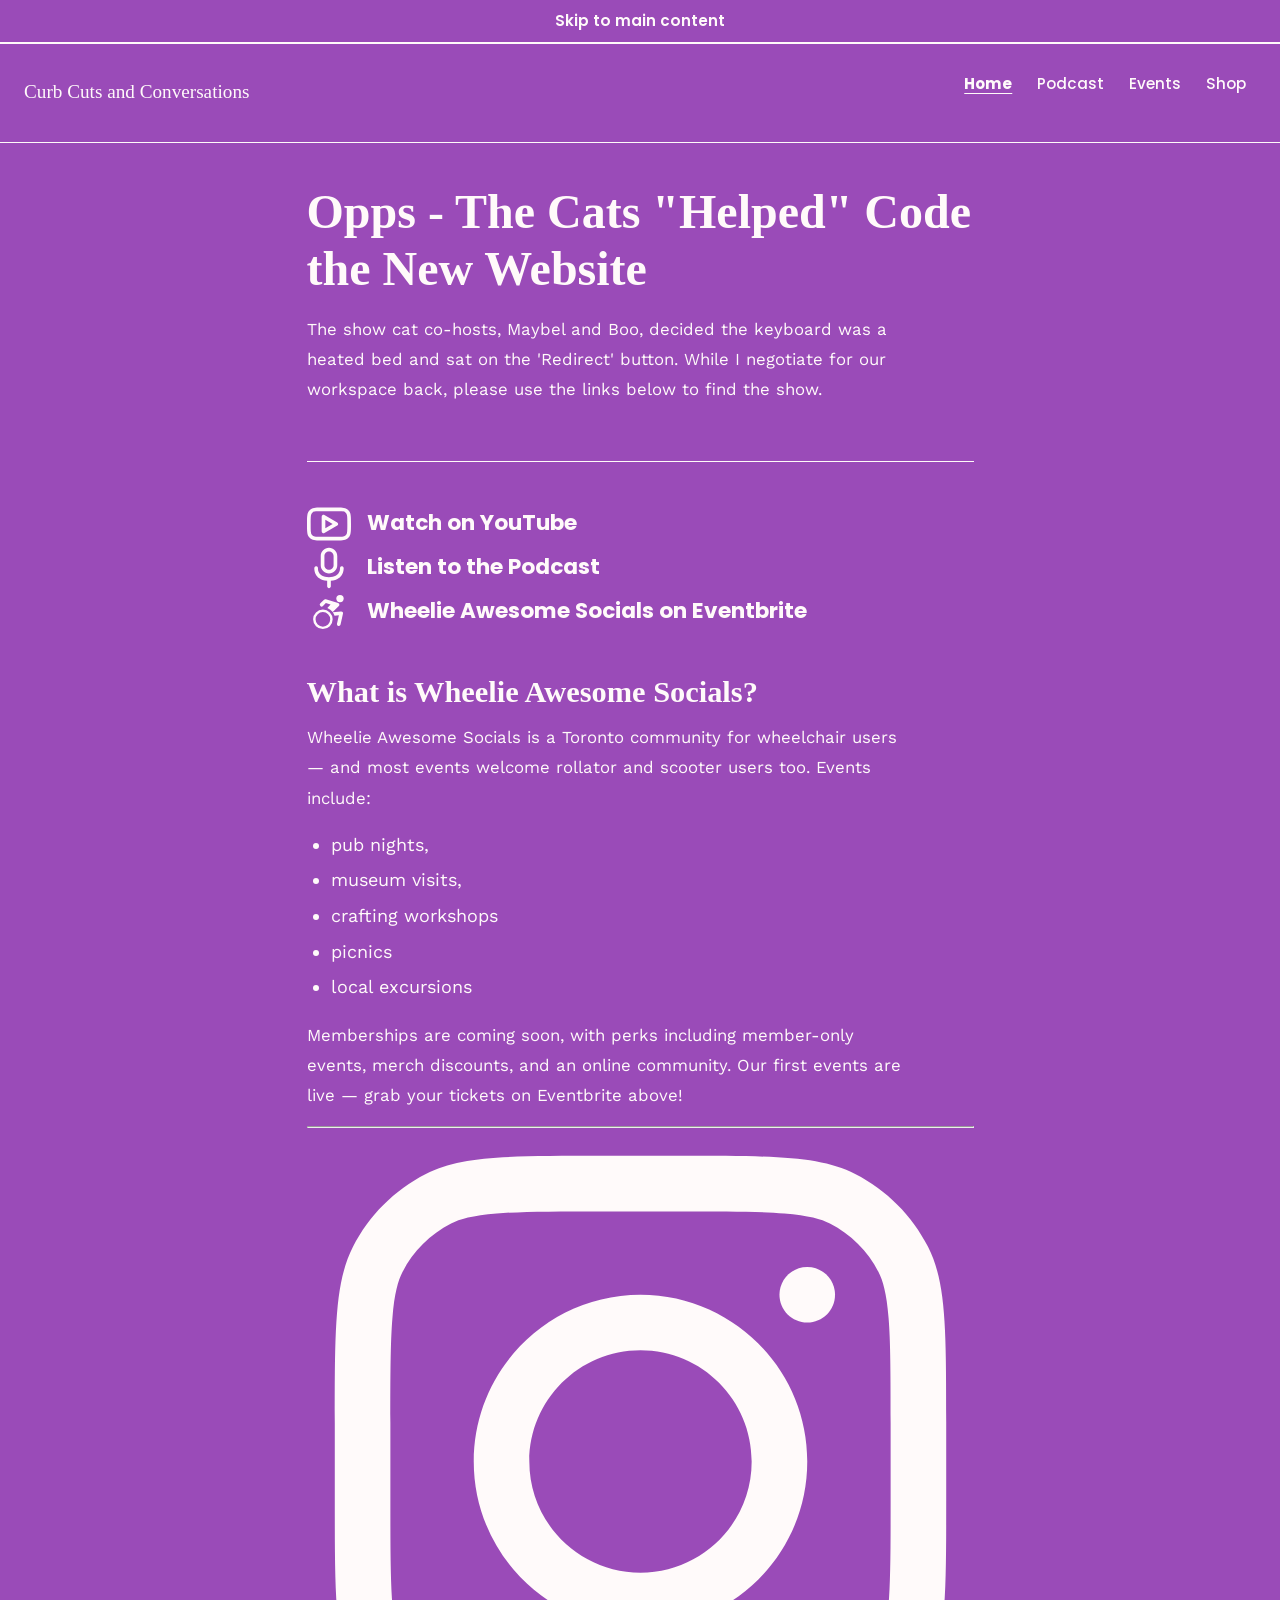
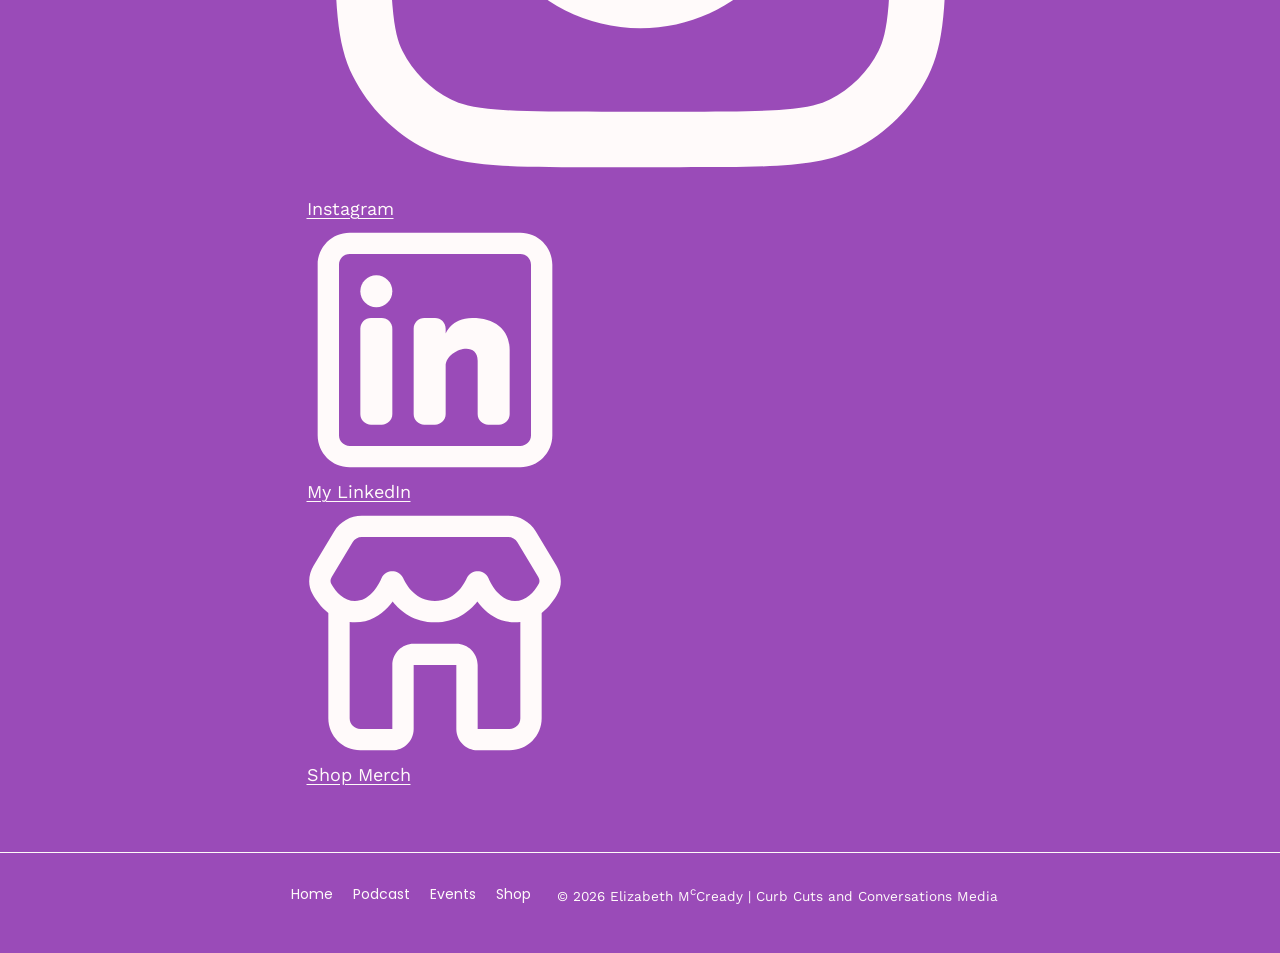
==== index.html @ c2211723 "inital code. there's issues" ====
<!DOCTYPE html>
<html lang="en">
<head>
    <meta charset="UTF-8">
    <meta name="viewport" content="width=device-width, initial-scale=1.0">
    <title>Curb Cuts and Conversations | Cats Sitting on Keyboard!</title>

    <link rel="preconnect" href="https://fonts.googleapis.com">
    <link rel="preconnect" href="https://fonts.gstatic.com" crossorigin>
    <link href="https://fonts.googleapis.com/css2?family=Federo&family=Poppins:wght@400;600;700&family=Work+Sans:wght@400;700&display=swap" rel="stylesheet">

    <link rel="stylesheet" href="styles/css-reset.css">
    <link rel="stylesheet" href="styles/variables.css">
    <link rel="stylesheet" href="styles/styles.css">
</head>

<body>
    <a href="#main-content" class="skip-nav">Skip to main content</a>

    <header class="site-header">
        <a href="/" class="site-header__logo">Curb Cuts and Conversations</a>

        <button
            id="mobile-nav-trigger"
            popovertarget="mobile-nav"
            aria-expanded="false"
            aria-controls="mobile-nav"
        >
            <svg aria-hidden="true" focusable="false" width="16" height="16" viewBox="0 0 24 24" fill="none" stroke="currentColor" stroke-width="2.5" stroke-linecap="round">
                <line x1="3" y1="6" x2="21" y2="6"/>
                <line x1="3" y1="12" x2="21" y2="12"/>
                <line x1="3" y1="18" x2="21" y2="18"/>
            </svg>
            Menu
        </button>

        <nav id="desktop-nav" aria-label="Primary navigation">
            <ul>
                <li><a href="/" aria-current="page">Home</a></li>
                <li><a href="podcast.html">Podcast</a></li>
                <li><a href="events.html">Events</a></li>
                <li><a href="https://shop.curbcuts.fm" rel="external">Shop</a></li>
            </ul>
        </nav>
    </header>

    <div id="mobile-nav" popover>
        <button
            id="mobile-nav-close"
            popovertarget="mobile-nav"
            popovertargetaction="hide"
            aria-label="Close menu"
        >&#x2715;</button>
        <nav>
            <ul>
                <li><a href="/" aria-current="page">Home</a></li>
                <li><a href="podcast.html">Podcast</a></li>
                <li><a href="events.html">Events</a></li>
                <li><a href="https://shop.curbcuts.fm" rel="external">Shop</a></li>
            </ul>
        </nav>
    </div>

    <main id="main-content">
        <section class="hero">
            <h1 class="hero__title">Opps - The Cats "Helped" Code the New Website</h1>
            <p>
                The show cat co-hosts, Maybel and Boo, decided the keyboard was a heated bed and sat on the 'Redirect' button. While I negotiate for our workspace back, please use the links below to find the show.
            </p>
        </section>

        <section class="navigation-area">
            <div class="cta-stack">
                <a href="https://www.youtube.com/@GingerKiwiOnWheels/podcasts" class="brand-link">
                    <img src="icons/icon--youtube.svg" alt="" class="brand-link__icon" aria-hidden="true">
                    <span>Watch on YouTube</span>
                </a>

                <a href="https://rss.com/podcasts/curbcuts/" class="brand-link">
                    <img src="icons/icon--microphone-01.svg" alt="" class="brand-link__icon" aria-hidden="true">
                    <span>Listen to the Podcast</span>
                </a>

                <a href="https://Events.CurbCuts.fm" class="brand-link">
                    <img src="icons/icon--was-wheelchair.svg" alt="" class="brand-link__icon" aria-hidden="true">
                    <span>Wheelie Awesome Socials on Eventbrite</span>
                </a>
            </div>

            <section class="wheelie-awesome-info">
                <h2>What is Wheelie Awesome Socials?</h2>
                <p>Wheelie Awesome Socials is a Toronto community for wheelchair users — and most events welcome rollator and scooter users too. Events include:</p>
                <ul>
                    <li>pub nights,</li>
                    <li>museum visits,</li>
                    <li>crafting workshops</li>
                    <li>picnics</li>
                    <li>local excursions</li>
                </ul>
                <p>Memberships are coming soon, with perks including member-only events, merch discounts, and an online community. Our first events are live — grab your tickets on Eventbrite above!</p>
            </section>

            <hr class="navigation-divider">

            <nav class="secondary-links" aria-label="Social and Shop">
                <a href="https://www.instagram.com/gingerkiwionwheels/" class="social-link">
                    <img src="icons/icon--instagram.svg" alt="" class="social-link__icon" aria-hidden="true">
                    <span>Instagram</span>
                </a>

                <a href="https://www.linkedin.com/in/elizabethmccready/" class="social-link">
                    <img src="icons/icon--linkedin.svg" alt="" class="social-link__icon" aria-hidden="true">
                    <span>My LinkedIn</span>
                </a>

                <a href="https://shop.curbcuts.fm" class="social-link">
                    <img src="icons/icon--shop.svg" alt="" class="social-link__icon" aria-hidden="true">
                    <span>Shop Merch</span>
                </a>
            </nav>
        </section>
    </main>

    <footer class="site-footer">
        <div class="site-footer__inner">
            <nav aria-label="Footer navigation">
                <ul>
                    <li><a href="/">Home</a></li>
                    <li><a href="podcast.html">Podcast</a></li>
                    <li><a href="events.html">Events</a></li>
                    <li><a href="https://shop.curbcuts.fm" rel="external">Shop</a></li>
                </ul>
            </nav>
            <p class="site-footer__copyright">© 2026 Elizabeth M<sup>c</sup>Cready | Curb Cuts and Conversations Media</p>
        </div>
    </footer>

</body>
</html>
---- styles/variables.css ----
:root {
   /* ==========================================================================
      BRAND COLORS (Consolidated from Brand Kit & elizabethmccready.com Site)
      ========================================================================== */
   
    /* PRIMARY PURPLE SERIES */
    --brand-tilite-purple: #9a4bb8;        /* Main Brand Color */
    --brand-tilite-purple-dark: #2e1737;   /* Secondary / Hover */
    --brand-tilite-purple-bg: #1f0f25;     /* Dark BG (instead of black-almost) */

    /* ACCENT COLORS */
    --brand-green: #a9c661;               /* High-Contrast / A11y Ring */
    --brand-green-light: #cff2a8;         /* Subtle accents */
    --brand-blue: #88edfd;                /* Social / UI accents */
    --brand-blue-dark: #0b3350;
    --brand-blue-accent: #365165;
    --brand-pink: #ffb2bb;                /* Merch / Social accent */

    /* NEUTRALS */
    --brand-white-almost: #fffafa;
    --brand-black-almost: #080409;
    --brand-black-true: #000000;

    /* ==========================================================================
       TYPOGRAPHY (Includes Pro Site updates: Merchant & London)
       ========================================================================== */

    /* Headings & Display */
    --brand-font-heading: 'Fedaro', serif;
    --brand-font-social-heading: 'Poppins', sans-serif;
    --brand-font-merchant: 'Merchant', sans-serif; /* Added from elizabethmccready.com */
    --brand-font-london: 'London', serif;         /* Added from elizabethmccready.com */

    /* Body & Utility */
    --brand-font-body: 'Work Sans', sans-serif;
    --brand-font-cats: 'Marykate', cursive;

    /* Merch Specific */
    --brand-font-merch-logo: 'Alice', serif;
    --brand-font-merch-series: 'Kirang Haerang', sans-serif;

    /* ==========================================================================
       LAYOUT & GRID (Synced with page-layout logic)
       ========================================================================== */
    
    --main-column: minmax(0, 65ch);
    --gutter: 1.5rem;
}
---- styles/styles.css ----
/* ==========================================================================
   BASE
   ========================================================================== */

body {
    background-color: var(--brand-tilite-purple);
    color: var(--brand-white-almost);
    display: flex;
    flex-direction: column;
    font-family: var(--brand-font-body);
    font-size: 1.125rem;
    min-height: 100dvh;
}

main {
    flex: 1;
    margin: 0 auto;
    max-width: 65ch;
    padding: 2.5rem var(--gutter) 4rem;
    width: 100%;
}

/* ==========================================================================
   TYPOGRAPHY
   ========================================================================== */

h1, h2, h3, h4 {
    font-family: var(--brand-font-heading);
    line-height: 1.2;
}

h1 { font-size: clamp(2rem, 6vw, 3rem); margin-bottom: 1rem; }
h2 { font-size: clamp(1.4rem, 4vw, 1.9rem); margin-bottom: 0.75rem; margin-top: 2.5rem; }
h3 { font-size: clamp(1.1rem, 3vw, 1.35rem); margin-bottom: 0.5rem; margin-top: 1.75rem; }

p {
    font-size: 1.05rem;
    line-height: 1.8;
    margin-bottom: 1rem;
    max-width: 60ch;
}

ul, ol { margin-bottom: 1rem; padding-left: 1.5rem; }
li { line-height: 1.8; margin-bottom: 0.2rem; }

/* ==========================================================================
   LINKS — accessibility states only
   ========================================================================== */

a {
    color: var(--brand-white-almost);
    text-underline-offset: 3px;
}

a:hover {
    color: var(--brand-white-almost);
    text-decoration-color: var(--brand-white-almost);
}

a:focus-visible {
    color: var(--brand-white-almost);
    outline: 3px solid var(--brand-white-almost);
    outline-offset: 3px;
    border-radius: 2px;
    text-decoration: none;
}

a:active {
    color: var(--brand-blue);
}

/* ==========================================================================
   SKIP NAV — visible
   ========================================================================== */

.skip-nav {
    display: block;
    background-color: var(--brand-tilite-purple);
    border-bottom: 2px solid var(--brand-white-almost);
    color: var(--brand-white-almost);
    font-family: var(--brand-font-social-heading);
    font-size: 0.95rem;
    font-weight: 600;
    padding: 0.6rem var(--gutter);
    text-align: center;
    text-decoration: none;
    width: 100%;
}

.skip-nav:hover { color: var(--brand-white-almost); }
.skip-nav:focus-visible {
    outline: 3px solid var(--brand-white-almost);
    outline-offset: -3px;
    color: var(--brand-white-almost);
}
.skip-nav:active { color: var(--brand-blue); }

/* ==========================================================================
   HEADER
   ========================================================================== */

.site-header {
    background-color: var(--brand-tilite-purple);
    border-bottom: 1px solid var(--brand-white-almost);
    display: grid;
    grid-template-areas: 'logo nav';
    grid-template-columns: 1fr auto;
    align-items: center;
    padding: 1.25rem var(--gutter);
}

.site-header__logo {
    font-family: var(--brand-font-heading);
    font-size: clamp(0.95rem, 2.5vw, 1.2rem);
    color: var(--brand-white-almost);
    grid-area: logo;
    text-decoration: none;
}

.site-header__logo:hover { color: var(--brand-white-almost); }
.site-header__logo:focus-visible {
    color: var(--brand-white-almost);
    outline: 3px solid var(--brand-white-almost);
    outline-offset: 3px;
    border-radius: 2px;
}
.site-header__logo:active { color: var(--brand-blue); }

/* ==========================================================================
   DESKTOP NAV
   ========================================================================== */

#desktop-nav { grid-area: nav; }

#desktop-nav ul {
    display: flex;
    gap: 0.25rem;
    list-style: none;
    padding: 0;
}

#desktop-nav a {
    color: var(--brand-white-almost);
    display: block;
    font-family: var(--brand-font-social-heading);
    font-size: 0.95rem;
    font-weight: 500;
    padding: 0.35rem 0.65rem;
    text-decoration: none;
}

#desktop-nav a:hover { color: var(--brand-white-almost); text-decoration: underline; text-underline-offset: 4px; }
#desktop-nav a:focus-visible { color: var(--brand-white-almost); outline: 3px solid var(--brand-white-almost); outline-offset: 2px; border-radius: 3px; text-decoration: none; }
#desktop-nav a:active { color: var(--brand-blue); }
#desktop-nav a[aria-current="page"] { font-weight: 700; text-decoration: underline; text-underline-offset: 4px; }

/* ==========================================================================
   MOBILE NAV TRIGGER
   ========================================================================== */

#mobile-nav-trigger {
    align-items: center;
    background: none;
    border: 1px solid var(--brand-white-almost);
    border-radius: 4px;
    color: var(--brand-white-almost);
    cursor: pointer;
    display: none;
    font-family: var(--brand-font-social-heading);
    font-size: 0.9rem;
    font-weight: 600;
    gap: 0.4rem;
    grid-area: nav;
    justify-self: end;
    padding: 0.4rem 0.75rem;
}

#mobile-nav-trigger:hover { color: var(--brand-white-almost); border-color: var(--brand-white-almost); }
#mobile-nav-trigger:focus-visible { outline: 3px solid var(--brand-white-almost); outline-offset: 3px; color: var(--brand-white-almost); border-color: var(--brand-white-almost); }
#mobile-nav-trigger:active { color: var(--brand-blue); border-color: var(--brand-blue); }

/* ==========================================================================
   MOBILE NAV POPOVER
   ========================================================================== */

#mobile-nav {
    background: var(--brand-tilite-purple);
    border: none;
    height: 100dvh;
    inset: 0;
    margin: 0;
    max-height: 100dvh;
    max-width: 100dvw;
    padding: 0;
    width: 100dvw;
}

#mobile-nav:popover-open {
    display: grid;
    grid-template-areas: 'close nav';
    grid-template-columns: 3.5rem 1fr;
    align-items: start;
}

#mobile-nav-close {
    background: none;
    border: none;
    color: var(--brand-white-almost);
    cursor: pointer;
    font-size: 1.4rem;
    grid-area: close;
    line-height: 1;
    padding: 1.25rem 1rem;
}

#mobile-nav-close:hover { color: var(--brand-white-almost); }
#mobile-nav-close:focus-visible { outline: 3px solid var(--brand-white-almost); outline-offset: 3px; color: var(--brand-white-almost); }
#mobile-nav-close:active { color: var(--brand-blue); }

#mobile-nav nav { grid-area: nav; padding: 1.25rem 1.5rem 2rem; }

#mobile-nav nav ul {
    display: flex;
    flex-direction: column;
    list-style: none;
    padding: 0;
}

#mobile-nav nav a {
    border-bottom: 1px solid var(--brand-white-almost);
    color: var(--brand-white-almost);
    display: block;
    font-family: var(--brand-font-social-heading);
    font-size: 1.25rem;
    font-weight: 500;
    padding: 0.85rem 0;
    text-decoration: none;
}

#mobile-nav nav a:hover { color: var(--brand-white-almost); }
#mobile-nav nav a:focus-visible { color: var(--brand-white-almost); outline: 3px solid var(--brand-white-almost); outline-offset: 3px; }
#mobile-nav nav a:active { color: var(--brand-blue); }
#mobile-nav nav a[aria-current="page"] { font-weight: 700; }

/* ==========================================================================
   RESPONSIVE NAV SWITCH
   ========================================================================== */

@media (max-width: 40rem) {
    #mobile-nav-trigger { display: inline-flex; }
    #desktop-nav { display: none; }
}

/* ==========================================================================
   HERO
   ========================================================================== */

.hero {
    border-bottom: 1px solid var(--brand-white-almost);
    margin-bottom: 2.5rem;
    padding-bottom: 2.5rem;
}

.hero__eyebrow {
    font-family: var(--brand-font-social-heading);
    font-size: 0.85rem;
    font-weight: 600;
    letter-spacing: 1.5px;
    margin-bottom: 0.75rem;
    text-transform: uppercase;
}

.hero__tagline {
    font-family: var(--brand-font-social-heading);
    font-size: clamp(1rem, 2.5vw, 1.15rem);
    font-weight: 400;
    line-height: 1.7;
    margin-bottom: 0;
    max-width: 55ch;
}

/* ==========================================================================
   BRAND LINKS (icon + label)
   ========================================================================== */

.brand-links {
    display: flex;
    flex-direction: column;
    gap: 1.5rem;
    margin: 2rem 0;
}

.brand-link {
    align-items: center;
    color: var(--brand-white-almost);
    display: flex;
    font-family: var(--brand-font-social-heading);
    font-size: 1.35rem;
    font-weight: 700;
    gap: 1rem;
    text-decoration: none;
    transition: transform 0.15s ease;
    width: fit-content;
}

.brand-link:hover { color: var(--brand-white-almost); transform: translateX(4px); }
.brand-link:focus-visible { color: var(--brand-white-almost); outline: 3px solid var(--brand-white-almost); outline-offset: 4px; border-radius: 2px; }
.brand-link:active { color: var(--brand-blue); transform: translateX(2px); }

.brand-link__icon { height: 44px; width: 44px; flex-shrink: 0; }

/* ==========================================================================
   PODCAST CARDS
   ========================================================================== */

.podcast-list {
    display: flex;
    flex-direction: column;
    gap: 2rem;
    margin-top: 1.5rem;
}

.podcast-card {
    border-left: 2px solid var(--brand-white-almost);
    padding-left: 1.25rem;
}

.podcast-card__eyebrow {
    font-family: var(--brand-font-social-heading);
    font-size: 0.8rem;
    font-weight: 600;
    letter-spacing: 1px;
    margin-bottom: 0.4rem;
    text-transform: uppercase;
}

.podcast-card__title {
    font-family: var(--brand-font-heading);
    font-size: 1.15rem;
    margin-bottom: 0.5rem;
    margin-top: 0;
}

.podcast-card p { font-size: 1rem; margin-bottom: 0.6rem; }

/* ==========================================================================
   SECTION DIVIDER
   ========================================================================== */

.divider {
    border: 0;
    border-top: 1px solid var(--brand-white-almost);
    margin: 2.5rem 0;
}

/* ==========================================================================
   LINK LIST
   ========================================================================== */

.link-list {
    display: flex;
    flex-wrap: wrap;
    gap: 0.5rem 1.5rem;
    list-style: none;
    margin-top: 0.75rem;
    padding: 0;
}

.link-list a {
    font-family: var(--brand-font-social-heading);
    font-size: 0.95rem;
    font-weight: 500;
}

/* ==========================================================================
   EVENT CARDS
   ========================================================================== */

.event-card {
    border-left: 2px solid var(--brand-white-almost);
    margin-top: 1.5rem;
    padding-left: 1.25rem;
}

.event-card__eyebrow {
    font-family: var(--brand-font-social-heading);
    font-size: 0.8rem;
    font-weight: 600;
    letter-spacing: 1px;
    margin-bottom: 0.4rem;
    text-transform: uppercase;
}

.event-card__title {
    font-family: var(--brand-font-heading);
    font-size: 1.15rem;
    margin-bottom: 0.75rem;
    margin-top: 0;
}

.event-note {
    border-left: 2px solid var(--brand-white-almost);
    font-size: 0.95rem;
    line-height: 1.7;
    margin: 1rem 0;
    padding-left: 1rem;
}

.event-note p { margin: 0; max-width: 100%; }

/* ==========================================================================
   FOOTER
   ========================================================================== */

.site-footer {
    background-color: var(--brand-tilite-purple);
    border-top: 1px solid var(--brand-white-almost);
    margin-top: auto;
    padding: 1.5rem var(--gutter);
}

.site-footer__inner {
    display: flex;
    flex-wrap: wrap;
    gap: 1rem;
    justify-content: space-between;
    align-items: center;
    margin: 0 auto;
    max-width: 65ch;
}

.site-footer nav ul {
    display: flex;
    flex-wrap: wrap;
    gap: 0.25rem;
    list-style: none;
    padding: 0;
}

.site-footer nav a {
    color: var(--brand-white-almost);
    font-family: var(--brand-font-social-heading);
    font-size: 0.875rem;
    padding: 0.2rem 0.5rem;
    text-decoration: none;
}

.site-footer nav a:hover { color: var(--brand-white-almost); }
.site-footer nav a:focus-visible { color: var(--brand-white-almost); outline: 3px solid var(--brand-white-almost); outline-offset: 3px; border-radius: 2px; }
.site-footer nav a:active { color: var(--brand-blue); }

.site-footer__copyright {
    color: var(--brand-white-almost);
    font-size: 0.85rem;
}
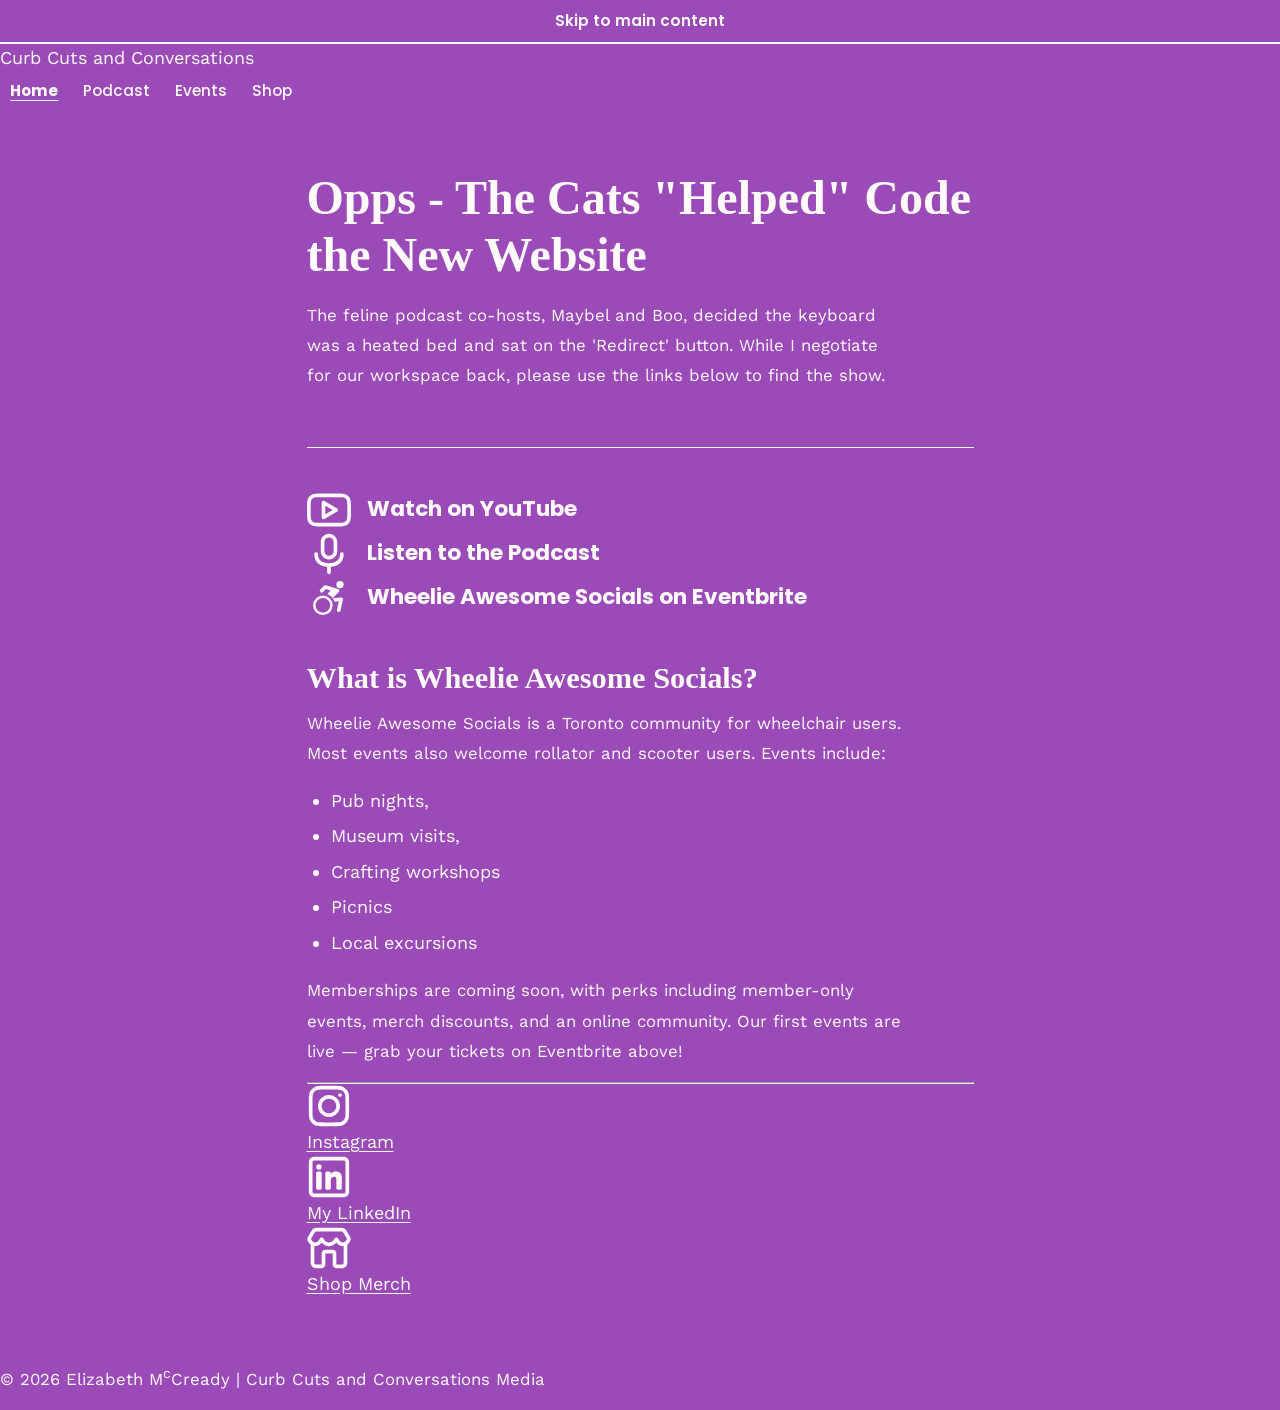
==== commit 83496c06: "update stuff" ====
--- a/index.html
+++ b/index.html
@@ -7,18 +7,18 @@
 
     <link rel="preconnect" href="https://fonts.googleapis.com">
     <link rel="preconnect" href="https://fonts.gstatic.com" crossorigin>
-    <link href="https://fonts.googleapis.com/css2?family=Federo&family=Poppins:wght@400;600;700&family=Work+Sans:wght@400;700&display=swap" rel="stylesheet">
+    <link href="https://fonts.googleapis.com/css2?family=Poppins:wght@400;600;700&family=Work+Sans:wght@400;700&display=swap" rel="stylesheet">
 
     <link rel="stylesheet" href="styles/css-reset.css">
     <link rel="stylesheet" href="styles/variables.css">
     <link rel="stylesheet" href="styles/styles.css">
 </head>
 
-<body>
+<body class="page-layout">
     <a href="#main-content" class="skip-nav">Skip to main content</a>
 
-    <header class="site-header">
-        <a href="/" class="site-header__logo">Curb Cuts and Conversations</a>
+    <header class="header">
+        <div class="header__logo-text">Curb Cuts and Conversations</div>
 
         <button
             id="mobile-nav-trigger"
@@ -61,41 +61,41 @@
         </nav>
     </div>
 
-    <main id="main-content">
+    <main class="main-content" id="main-content">
         <section class="hero">
             <h1 class="hero__title">Opps - The Cats "Helped" Code the New Website</h1>
             <p>
-                The show cat co-hosts, Maybel and Boo, decided the keyboard was a heated bed and sat on the 'Redirect' button. While I negotiate for our workspace back, please use the links below to find the show.
+                The feline podcast co-hosts, Maybel and Boo, decided the keyboard was a heated bed and sat on the 'Redirect' button. While I negotiate for our workspace back, please use the links below to find the show.
             </p>
         </section>
 
         <section class="navigation-area">
             <div class="cta-stack">
                 <a href="https://www.youtube.com/@GingerKiwiOnWheels/podcasts" class="brand-link">
-                    <img src="icons/icon--youtube.svg" alt="" class="brand-link__icon" aria-hidden="true">
+                    <img src="icons/icon--youtube.svg" alt="" class="brand-link__icon" aria-hidden="true" width="48" height="48">
                     <span>Watch on YouTube</span>
                 </a>
 
                 <a href="https://rss.com/podcasts/curbcuts/" class="brand-link">
-                    <img src="icons/icon--microphone-01.svg" alt="" class="brand-link__icon" aria-hidden="true">
+                    <img src="icons/icon--microphone-01.svg" alt="" class="brand-link__icon" aria-hidden="true" width="48" height="48">
                     <span>Listen to the Podcast</span>
                 </a>
 
                 <a href="https://Events.CurbCuts.fm" class="brand-link">
-                    <img src="icons/icon--was-wheelchair.svg" alt="" class="brand-link__icon" aria-hidden="true">
+                    <img src="icons/icon--was-wheelchair.svg" alt="" class="brand-link__icon" aria-hidden="true" width="48" height="48">
                     <span>Wheelie Awesome Socials on Eventbrite</span>
                 </a>
             </div>
 
             <section class="wheelie-awesome-info">
                 <h2>What is Wheelie Awesome Socials?</h2>
-                <p>Wheelie Awesome Socials is a Toronto community for wheelchair users — and most events welcome rollator and scooter users too. Events include:</p>
+                <p>Wheelie Awesome Socials is a Toronto community for wheelchair users. Most events also welcome rollator and scooter users. Events include:</p>
                 <ul>
-                    <li>pub nights,</li>
-                    <li>museum visits,</li>
-                    <li>crafting workshops</li>
-                    <li>picnics</li>
-                    <li>local excursions</li>
+                    <li>Pub nights,</li>
+                    <li>Museum visits,</li>
+                    <li>Crafting workshops</li>
+                    <li>Picnics</li>
+                    <li>Local excursions</li>
                 </ul>
                 <p>Memberships are coming soon, with perks including member-only events, merch discounts, and an online community. Our first events are live — grab your tickets on Eventbrite above!</p>
             </section>
@@ -104,36 +104,25 @@
 
             <nav class="secondary-links" aria-label="Social and Shop">
                 <a href="https://www.instagram.com/gingerkiwionwheels/" class="social-link">
-                    <img src="icons/icon--instagram.svg" alt="" class="social-link__icon" aria-hidden="true">
+                    <img src="icons/icon--instagram.svg" alt="" class="social-link__icon" aria-hidden="true" width="44" height="44">
                     <span>Instagram</span>
                 </a>
 
                 <a href="https://www.linkedin.com/in/elizabethmccready/" class="social-link">
-                    <img src="icons/icon--linkedin.svg" alt="" class="social-link__icon" aria-hidden="true">
+                    <img src="icons/icon--linkedin.svg" alt="" class="social-link__icon" aria-hidden="true" width="44" height="44">
                     <span>My LinkedIn</span>
                 </a>
 
                 <a href="https://shop.curbcuts.fm" class="social-link">
-                    <img src="icons/icon--shop.svg" alt="" class="social-link__icon" aria-hidden="true">
+                    <img src="icons/icon--shop.svg" alt="" class="social-link__icon" aria-hidden="true" width="44" height="44">
                     <span>Shop Merch</span>
                 </a>
             </nav>
         </section>
     </main>
 
-    <footer class="site-footer">
-        <div class="site-footer__inner">
-            <nav aria-label="Footer navigation">
-                <ul>
-                    <li><a href="/">Home</a></li>
-                    <li><a href="podcast.html">Podcast</a></li>
-                    <li><a href="events.html">Events</a></li>
-                    <li><a href="https://shop.curbcuts.fm" rel="external">Shop</a></li>
-                </ul>
-            </nav>
-            <p class="site-footer__copyright">© 2026 Elizabeth M<sup>c</sup>Cready | Curb Cuts and Conversations Media</p>
-        </div>
+    <footer class="footer">
+        <p>© 2026 Elizabeth M<sup>c</sup>Cready | Curb Cuts and Conversations Media</p>
     </footer>
-
 </body>
 </html>
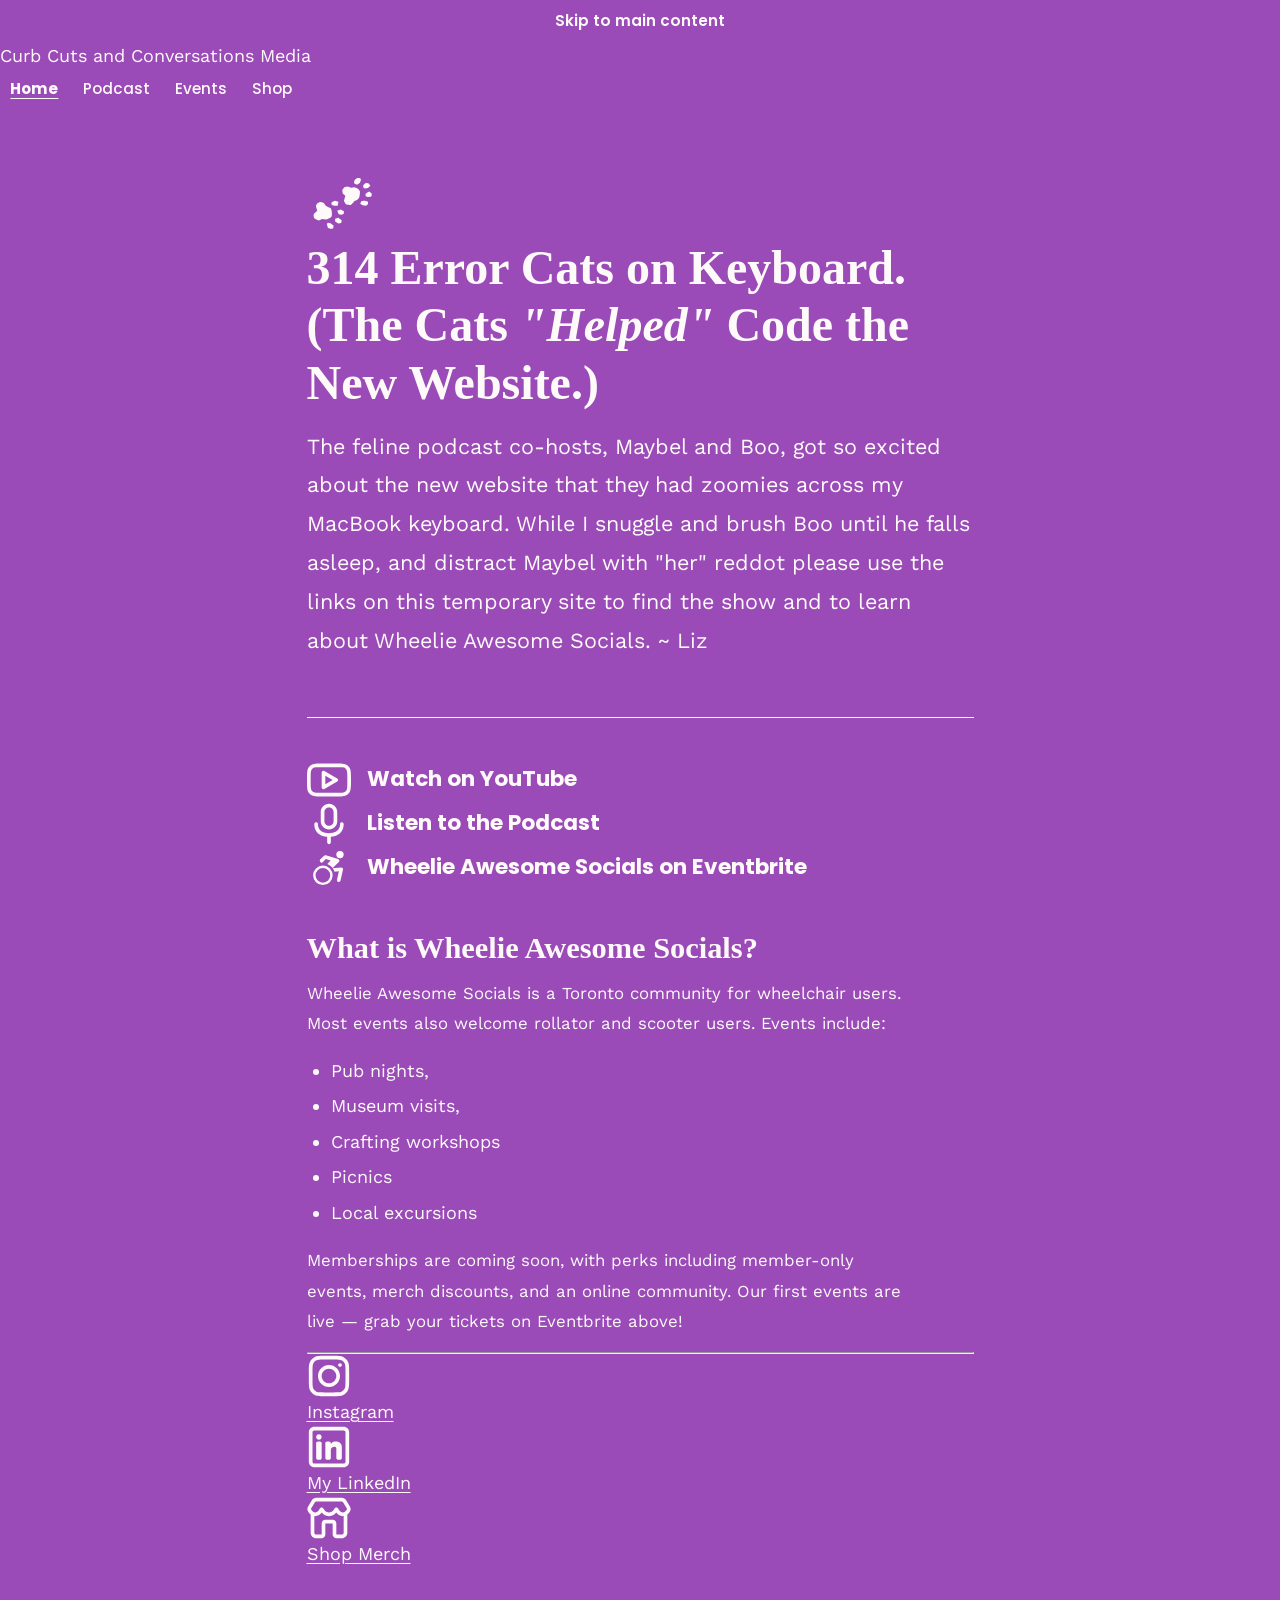
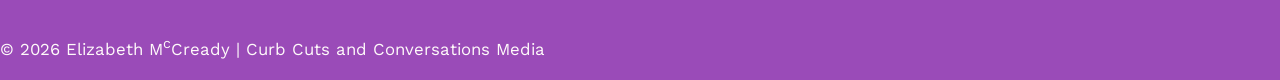
==== commit 7fe5db8d: "it'll do. can deploy" ====
--- a/index.html
+++ b/index.html
@@ -18,7 +18,7 @@
     <a href="#main-content" class="skip-nav">Skip to main content</a>
 
     <header class="header">
-        <div class="header__logo-text">Curb Cuts and Conversations</div>
+        <div class="header__logo-text">Curb Cuts and Conversations Media</div>
 
         <button
             id="mobile-nav-trigger"
@@ -63,9 +63,13 @@
 
     <main class="main-content" id="main-content">
         <section class="hero">
-            <h1 class="hero__title">Opps - The Cats "Helped" Code the New Website</h1>
-            <p>
-                The feline podcast co-hosts, Maybel and Boo, decided the keyboard was a heated bed and sat on the 'Redirect' button. While I negotiate for our workspace back, please use the links below to find the show.
+            <div class="paw__container">
+                <img class="icon__pawprints" src="/icons/icon-paw-prints.svg" alt="icon of two white paw prints">
+            </div>
+            <h1 class="hero__title">314 Error Cats on Keyboard. (The Cats <i>"Helped"</i> Code the New Website.)</h1>
+            
+            <p class="p__cats-on-keyboard">
+                The feline podcast co-hosts, Maybel and Boo, got so excited about the new website that they had zoomies across my MacBook keyboard. While I snuggle and brush Boo until he falls asleep, and distract Maybel with "her" reddot please use the links on this temporary site to find the show and to learn about Wheelie Awesome Socials. ~ Liz
             </p>
         </section>
 
--- a/styles/styles.css
+++ b/styles/styles.css
@@ -76,7 +76,7 @@
 .skip-nav {
     display: block;
     background-color: var(--brand-tilite-purple);
-    border-bottom: 2px solid var(--brand-white-almost);
+    /* border-bottom: 2px solid var(--brand-white-almost); */
     color: var(--brand-white-almost);
     font-family: var(--brand-font-social-heading);
     font-size: 0.95rem;
@@ -279,6 +279,15 @@
     max-width: 55ch;
 }
 
+.p__cats-on-keyboard {
+    font-size: larger;
+}
+
+.icon__pawprints {
+    transform: rotate(90deg);
+}
+
+
 /* ==========================================================================
    BRAND LINKS (icon + label)
    ========================================================================== */
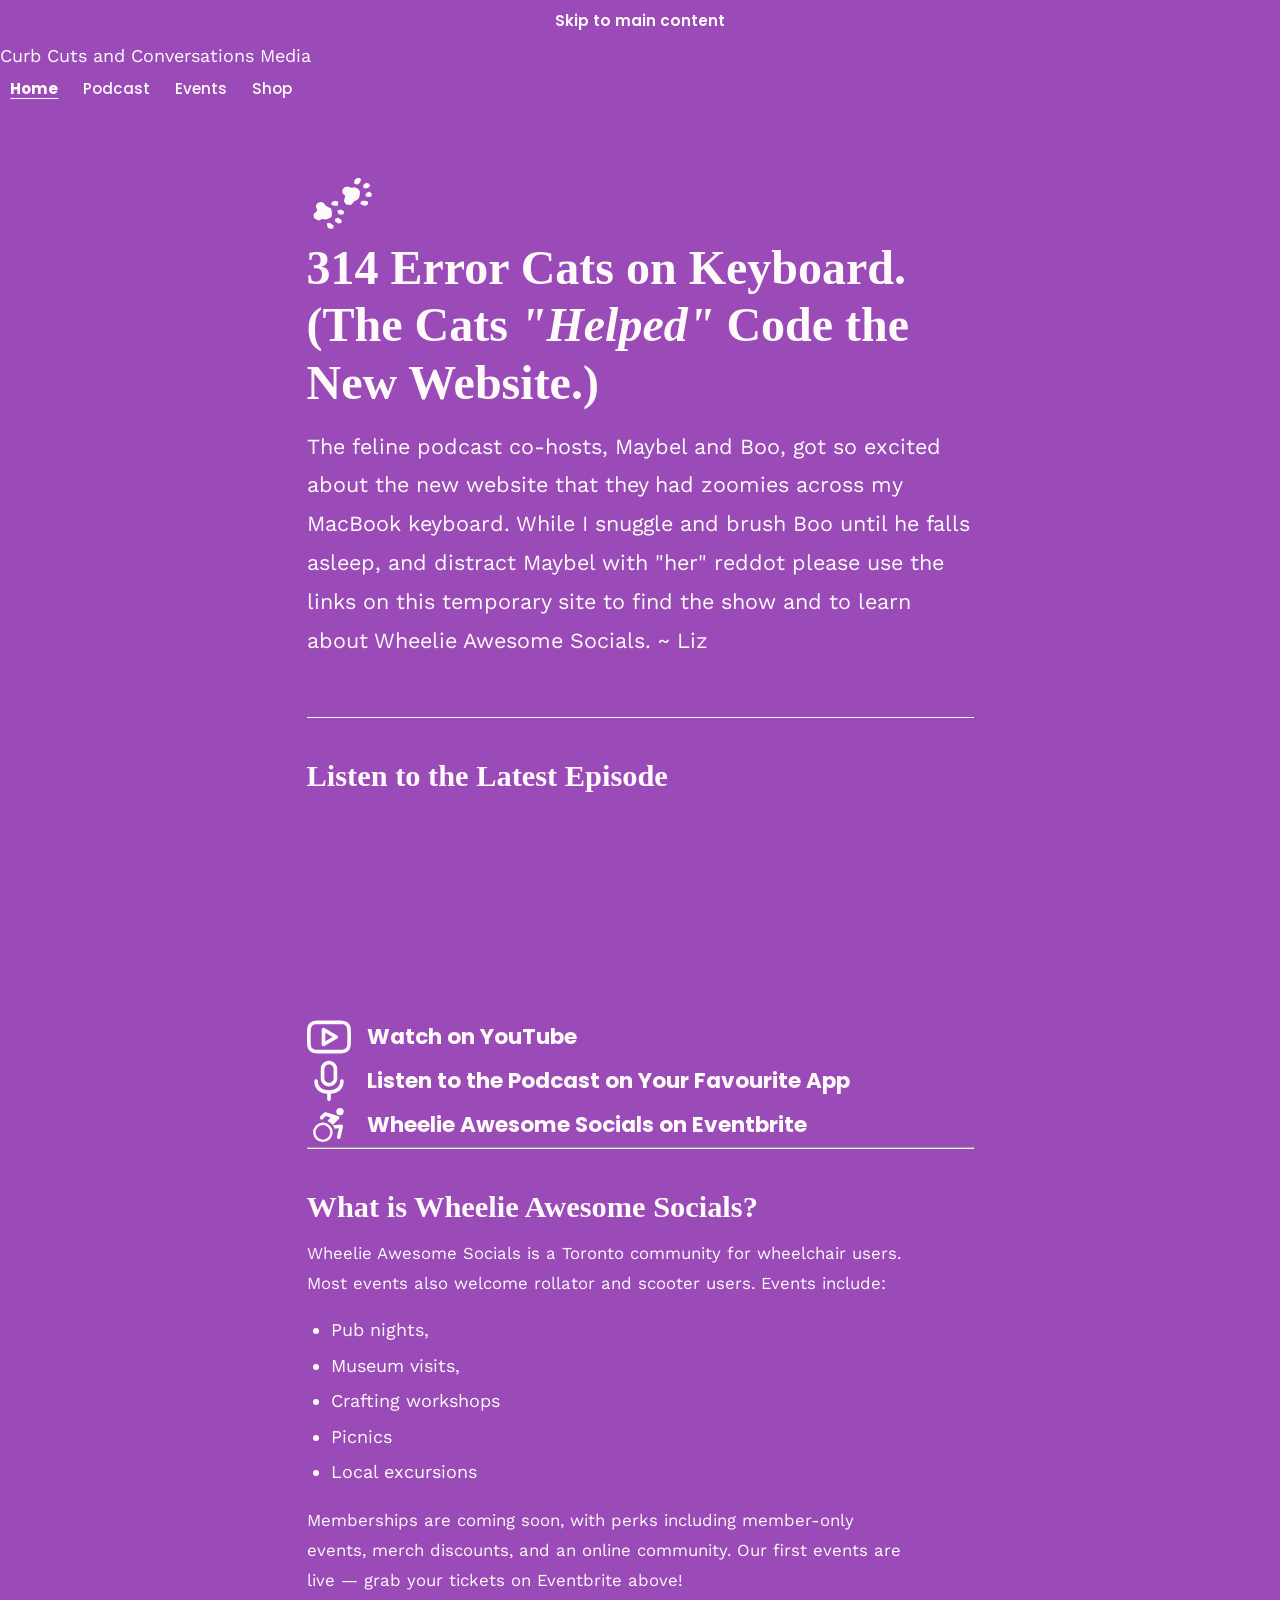
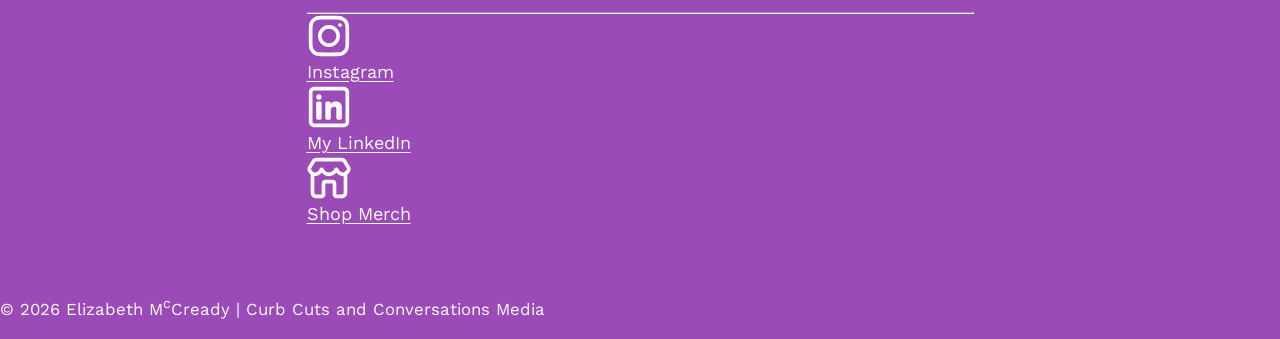
==== commit 4ae332b8: "add embed latest episode to index.html. fix a few links" ====
--- a/index.html
+++ b/index.html
@@ -56,7 +56,7 @@
                 <li><a href="/" aria-current="page">Home</a></li>
                 <li><a href="podcast.html">Podcast</a></li>
                 <li><a href="events.html">Events</a></li>
-                <li><a href="https://shop.curbcuts.fm" rel="external">Shop</a></li>
+                <li><a href="https://shop.curbcuts.fm" rel="external" target="_blank" rel="noopener noreferrer">Shop</a></li>
             </ul>
         </nav>
     </div>
@@ -72,7 +72,10 @@
                 The feline podcast co-hosts, Maybel and Boo, got so excited about the new website that they had zoomies across my MacBook keyboard. While I snuggle and brush Boo until he falls asleep, and distract Maybel with "her" reddot please use the links on this temporary site to find the show and to learn about Wheelie Awesome Socials. ~ Liz
             </p>
         </section>
-
+<section>
+    <h2>Listen to the Latest Episode</h2>
+    <iframe src="https://player.rss.com/curbcuts/latest?theme=light&v=2" width="100%" height="202px" title="Curb Cuts and Conversations" frameBorder="0" allow="accelerometer; autoplay; clipboard-write; encrypted-media; gyroscope; picture-in-picture" allowfullscreen scrolling="no"><a href="https://rss.com/podcasts/curbcuts/latest/">Curb Cuts and Conversations | RSS.com</a></iframe>
+</section>
         <section class="navigation-area">
             <div class="cta-stack">
                 <a href="https://www.youtube.com/@GingerKiwiOnWheels/podcasts" class="brand-link">
@@ -80,17 +83,17 @@
                     <span>Watch on YouTube</span>
                 </a>
 
-                <a href="https://rss.com/podcasts/curbcuts/" class="brand-link">
+                <a href="https://rss.com/podcasts/curbcuts/?listen-on=true" class="brand-link" target="_blank" rel="noopener noreferrer">
                     <img src="icons/icon--microphone-01.svg" alt="" class="brand-link__icon" aria-hidden="true" width="48" height="48">
-                    <span>Listen to the Podcast</span>
+                    <span>Listen to the Podcast on Your Favourite App</span>
                 </a>
 
-                <a href="https://Events.CurbCuts.fm" class="brand-link">
+                <a href="https://Events.CurbCuts.fm" class="brand-link" target="_blank" rel="noopener noreferrer">
                     <img src="icons/icon--was-wheelchair.svg" alt="" class="brand-link__icon" aria-hidden="true" width="48" height="48">
                     <span>Wheelie Awesome Socials on Eventbrite</span>
                 </a>
             </div>
-
+<hr>
             <section class="wheelie-awesome-info">
                 <h2>What is Wheelie Awesome Socials?</h2>
                 <p>Wheelie Awesome Socials is a Toronto community for wheelchair users. Most events also welcome rollator and scooter users. Events include:</p>
@@ -107,17 +110,17 @@
             <hr class="navigation-divider">
 
             <nav class="secondary-links" aria-label="Social and Shop">
-                <a href="https://www.instagram.com/gingerkiwionwheels/" class="social-link">
+                <a href="https://www.instagram.com/gingerkiwionwheels/" class="social-link" target="_blank" rel="noopener noreferrer">
                     <img src="icons/icon--instagram.svg" alt="" class="social-link__icon" aria-hidden="true" width="44" height="44">
                     <span>Instagram</span>
                 </a>
 
-                <a href="https://www.linkedin.com/in/elizabethmccready/" class="social-link">
+                <a href="https://www.linkedin.com/in/elizabethmccready/" class="social-link" target="_blank" rel="noopener noreferrer">
                     <img src="icons/icon--linkedin.svg" alt="" class="social-link__icon" aria-hidden="true" width="44" height="44">
                     <span>My LinkedIn</span>
                 </a>
 
-                <a href="https://shop.curbcuts.fm" class="social-link">
+                <a href="https://shop.curbcuts.fm" class="social-link" target="_blank" rel="noopener noreferrer">
                     <img src="icons/icon--shop.svg" alt="" class="social-link__icon" aria-hidden="true" width="44" height="44">
                     <span>Shop Merch</span>
                 </a>
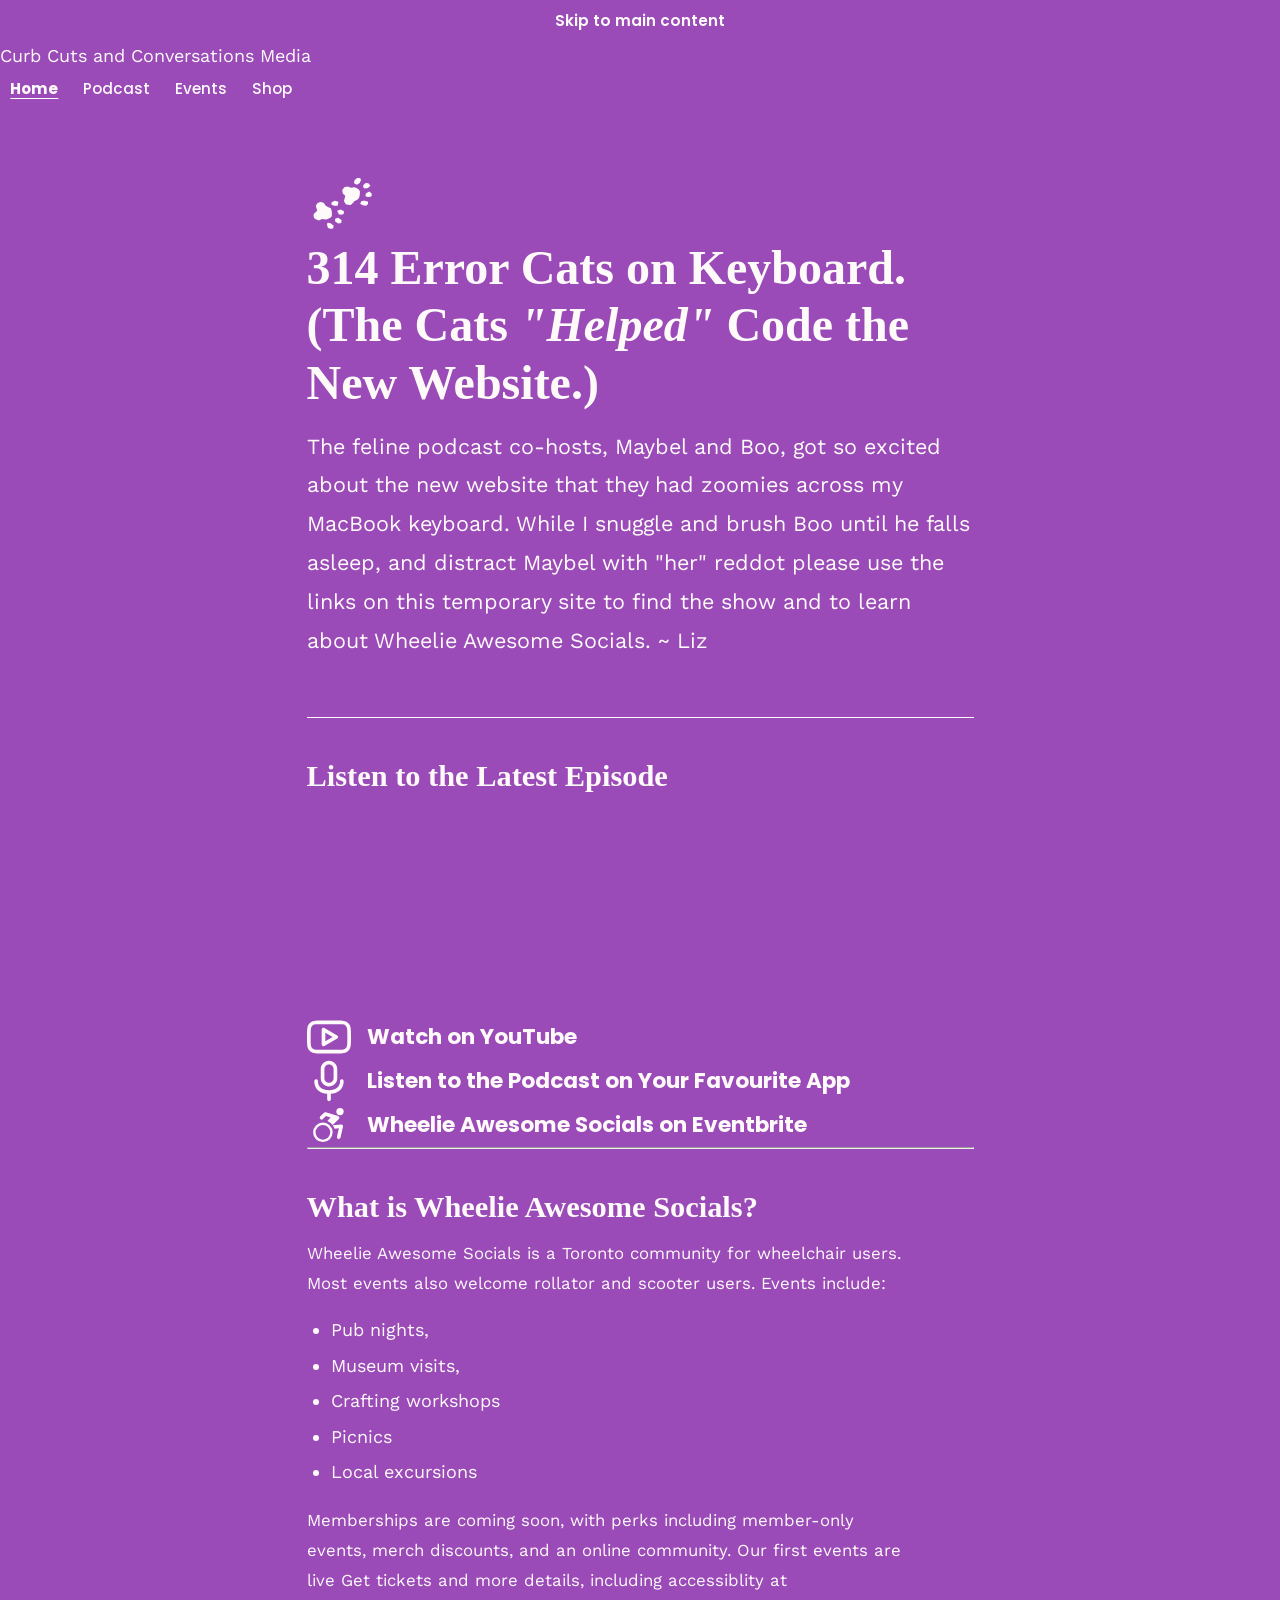
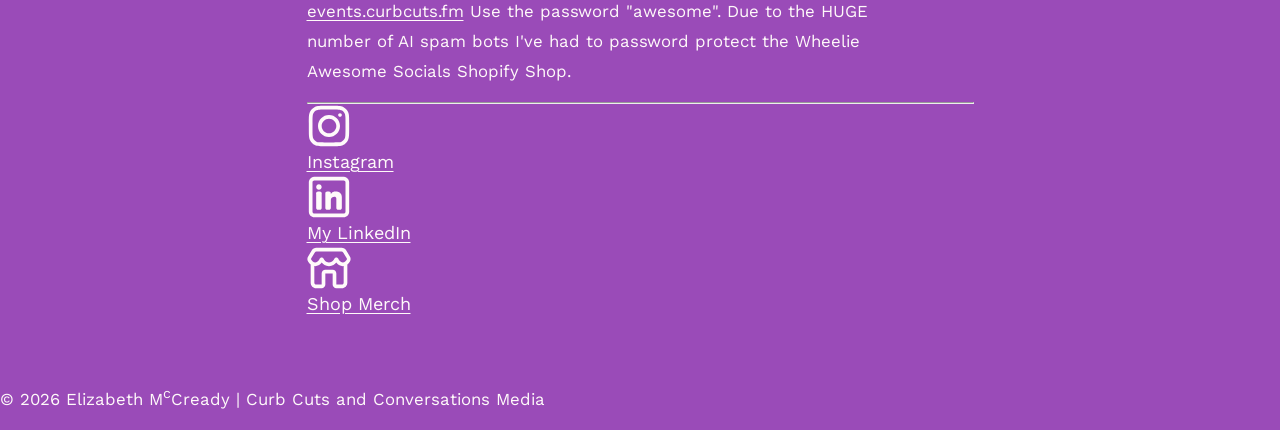
==== commit e56a5b97: "Revise membership details in index.html Updated membership paragraph with event details and password" ====
--- a/index.html
+++ b/index.html
@@ -104,7 +104,7 @@
                     <li>Picnics</li>
                     <li>Local excursions</li>
                 </ul>
-                <p>Memberships are coming soon, with perks including member-only events, merch discounts, and an online community. Our first events are live — grab your tickets on Eventbrite above!</p>
+                <p>Memberships are coming soon, with perks including member-only events, merch discounts, and an online community. Our first events are live Get tickets and more details, including accessiblity at <a href="[https://events.curbcuts.fm](https://events.curbcuts.fm)">events.curbcuts.fm</a> Use the password "awesome". Due to the HUGE number of AI spam bots I've had to password protect the Wheelie Awesome Socials Shopify Shop.</p>
             </section>
 
             <hr class="navigation-divider">
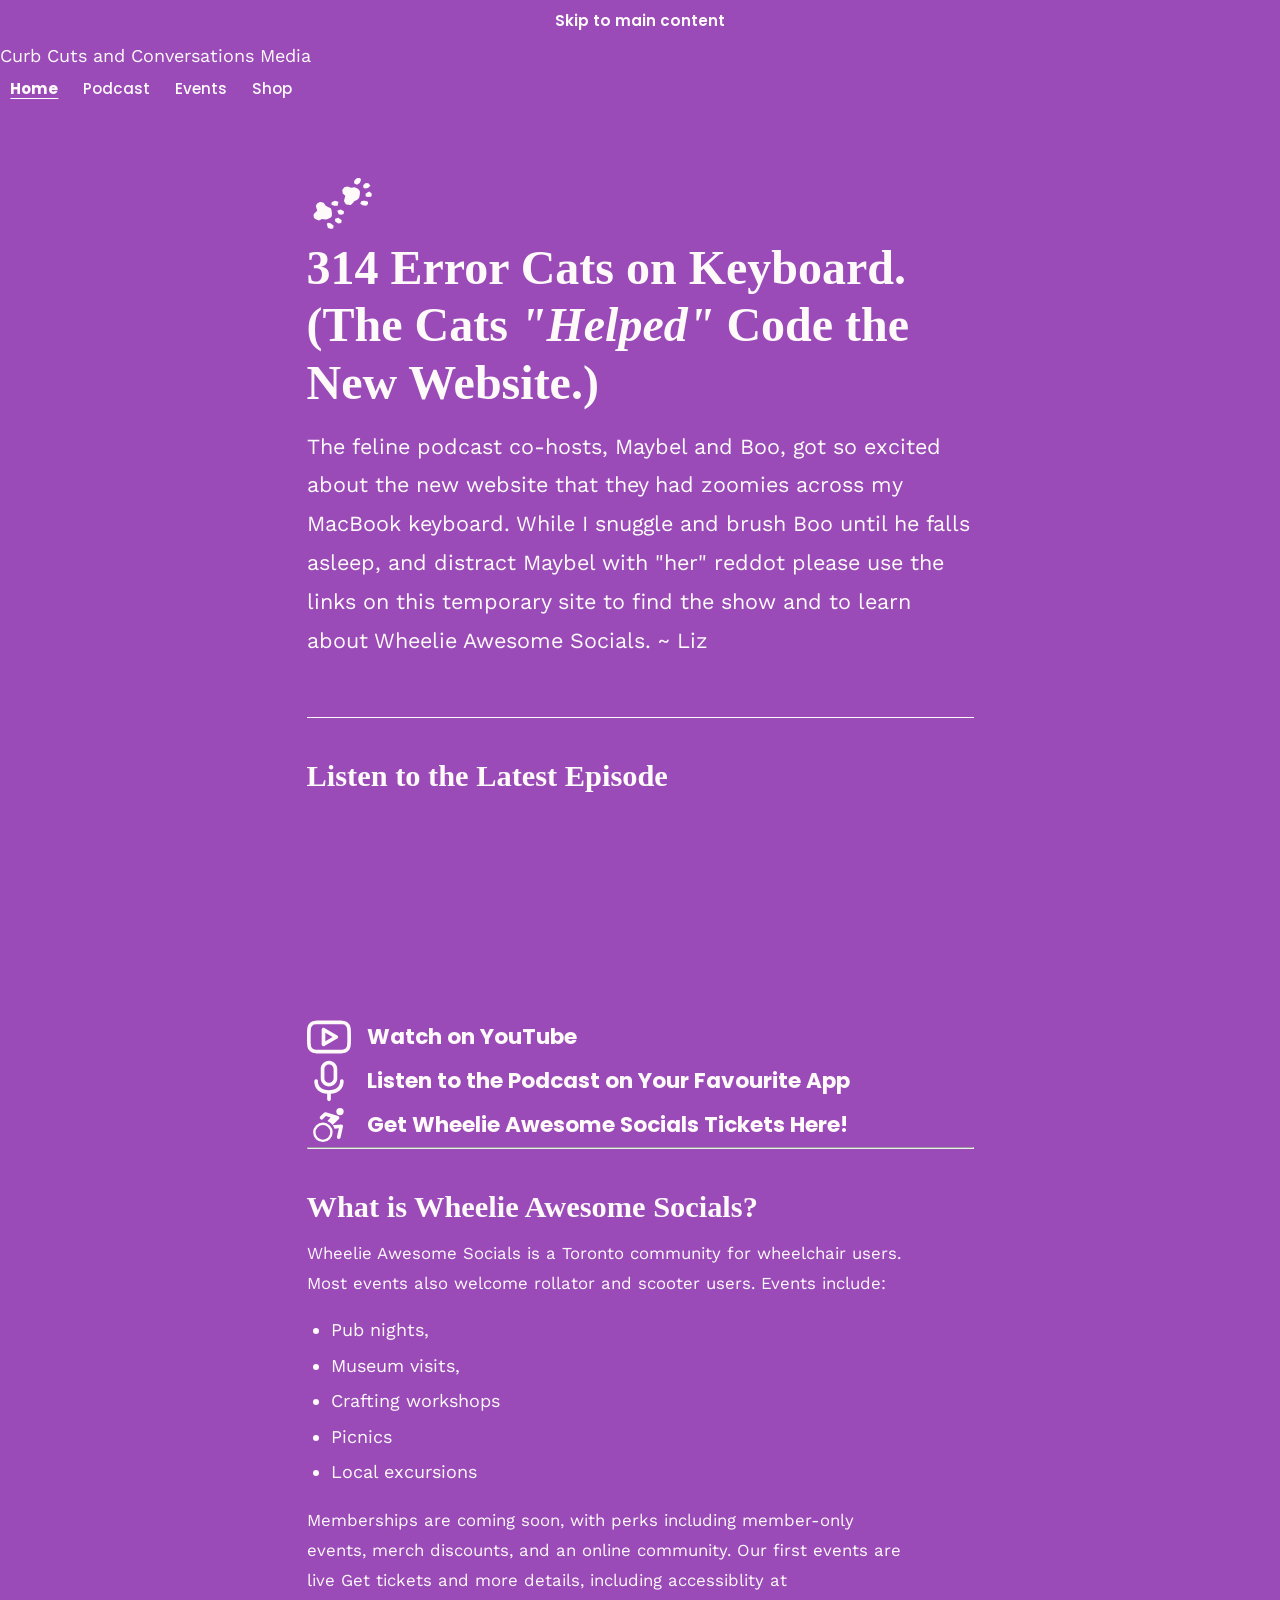
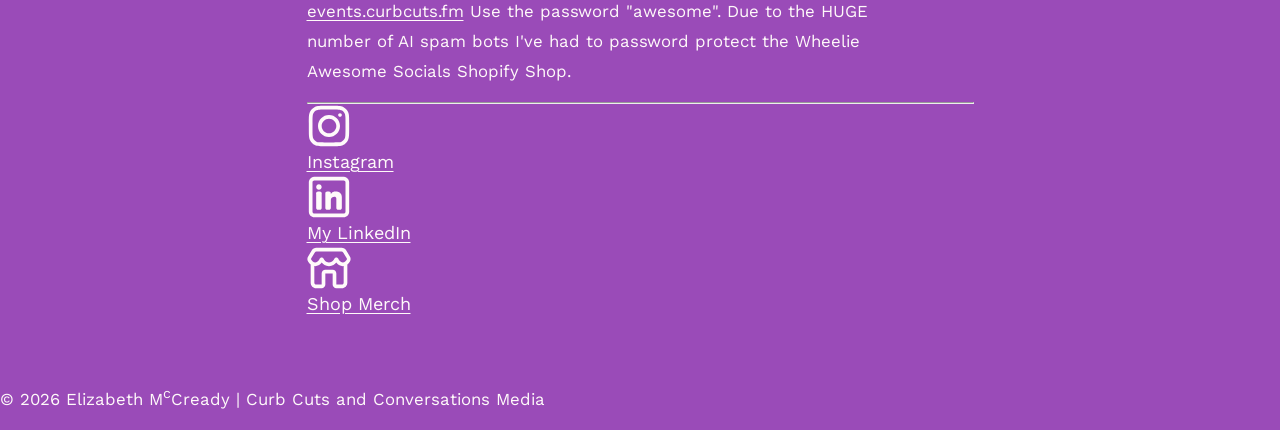
==== commit 82fdd535: "Update link text for Wheelie Awesome Socials" ====
--- a/index.html
+++ b/index.html
@@ -90,7 +90,7 @@
 
                 <a href="https://Events.CurbCuts.fm" class="brand-link" target="_blank" rel="noopener noreferrer">
                     <img src="icons/icon--was-wheelchair.svg" alt="" class="brand-link__icon" aria-hidden="true" width="48" height="48">
-                    <span>Wheelie Awesome Socials on Eventbrite</span>
+                    <span>Get Wheelie Awesome Socials Tickets Here!</span>
                 </a>
             </div>
 <hr>
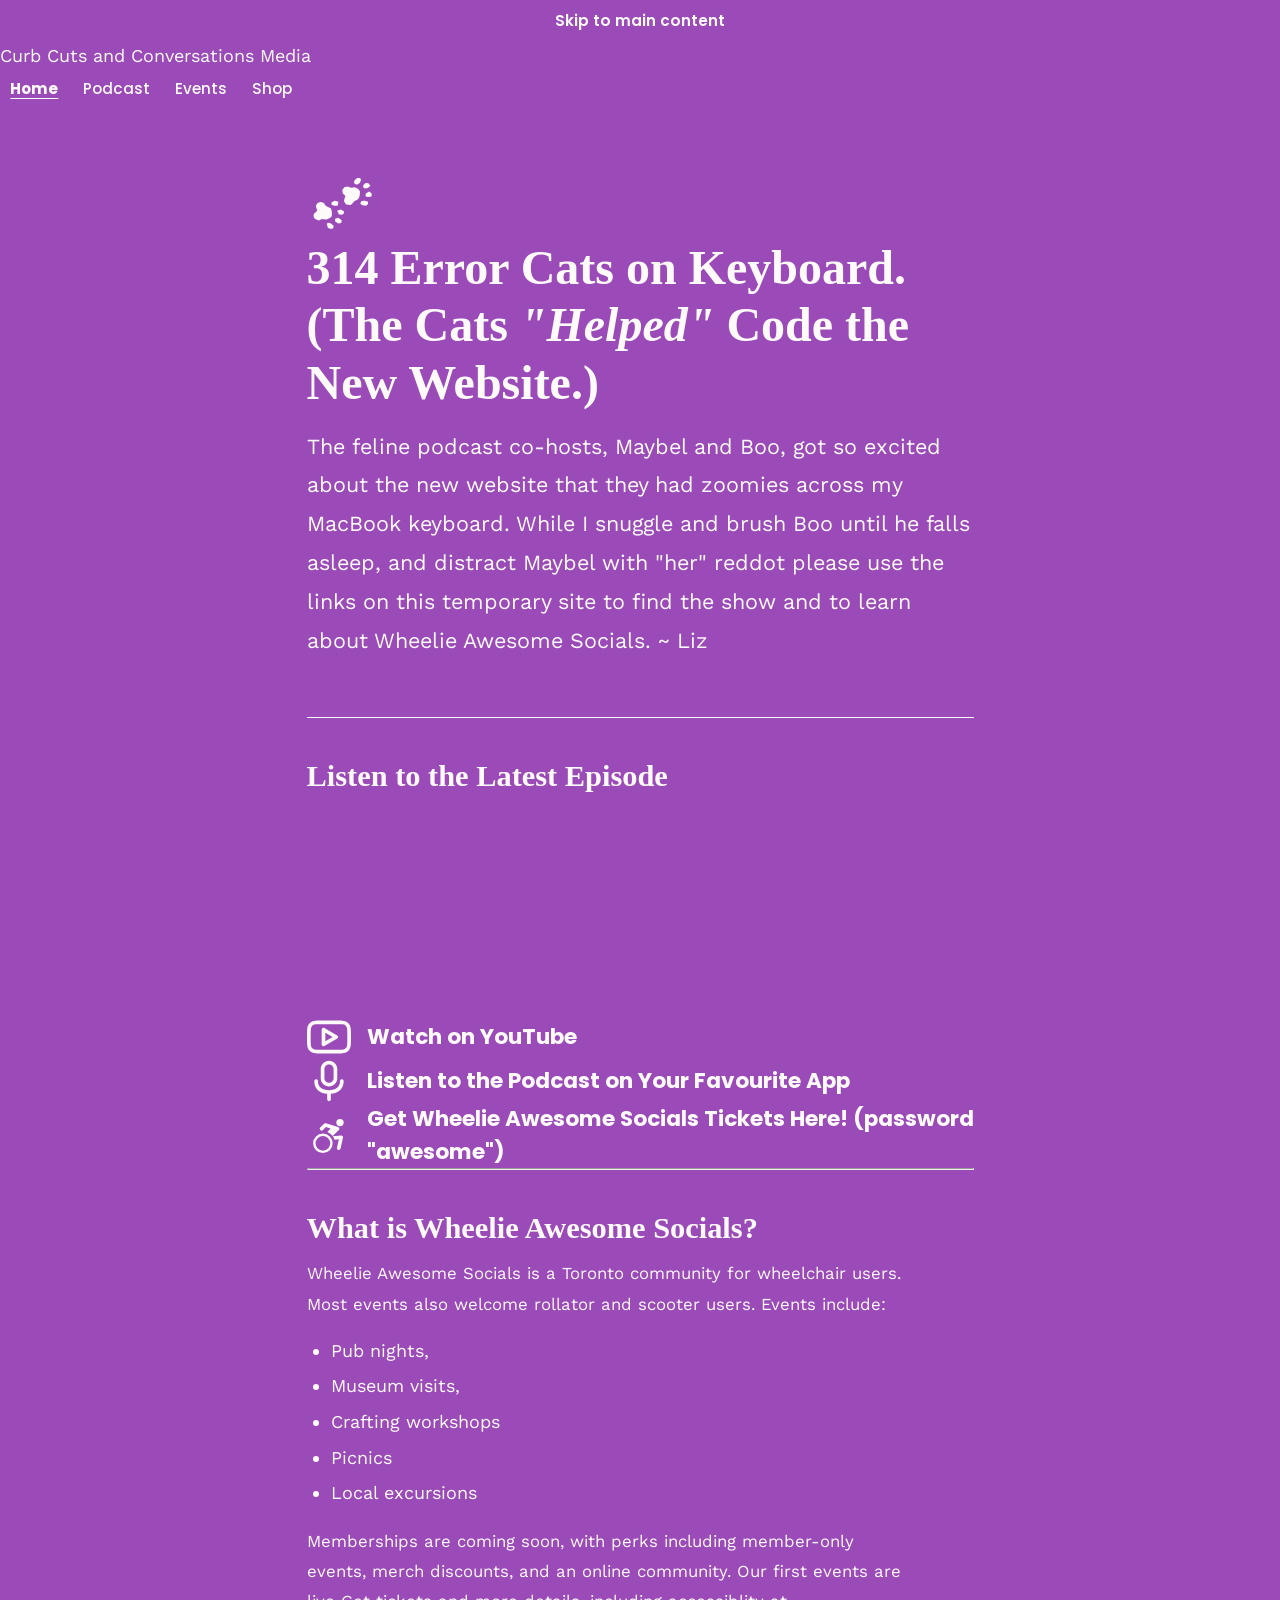
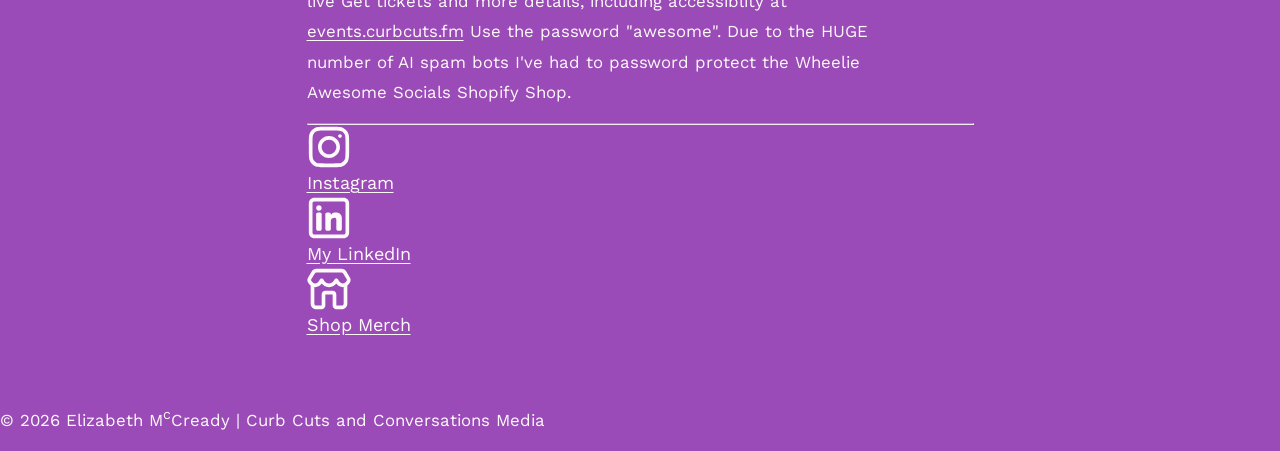
==== commit d8164a26: "Update ticket information with password hint" ====
--- a/index.html
+++ b/index.html
@@ -90,7 +90,7 @@
 
                 <a href="https://Events.CurbCuts.fm" class="brand-link" target="_blank" rel="noopener noreferrer">
                     <img src="icons/icon--was-wheelchair.svg" alt="" class="brand-link__icon" aria-hidden="true" width="48" height="48">
-                    <span>Get Wheelie Awesome Socials Tickets Here!</span>
+                    <span>Get Wheelie Awesome Socials Tickets Here! (password "awesome")</span>
                 </a>
             </div>
 <hr>
